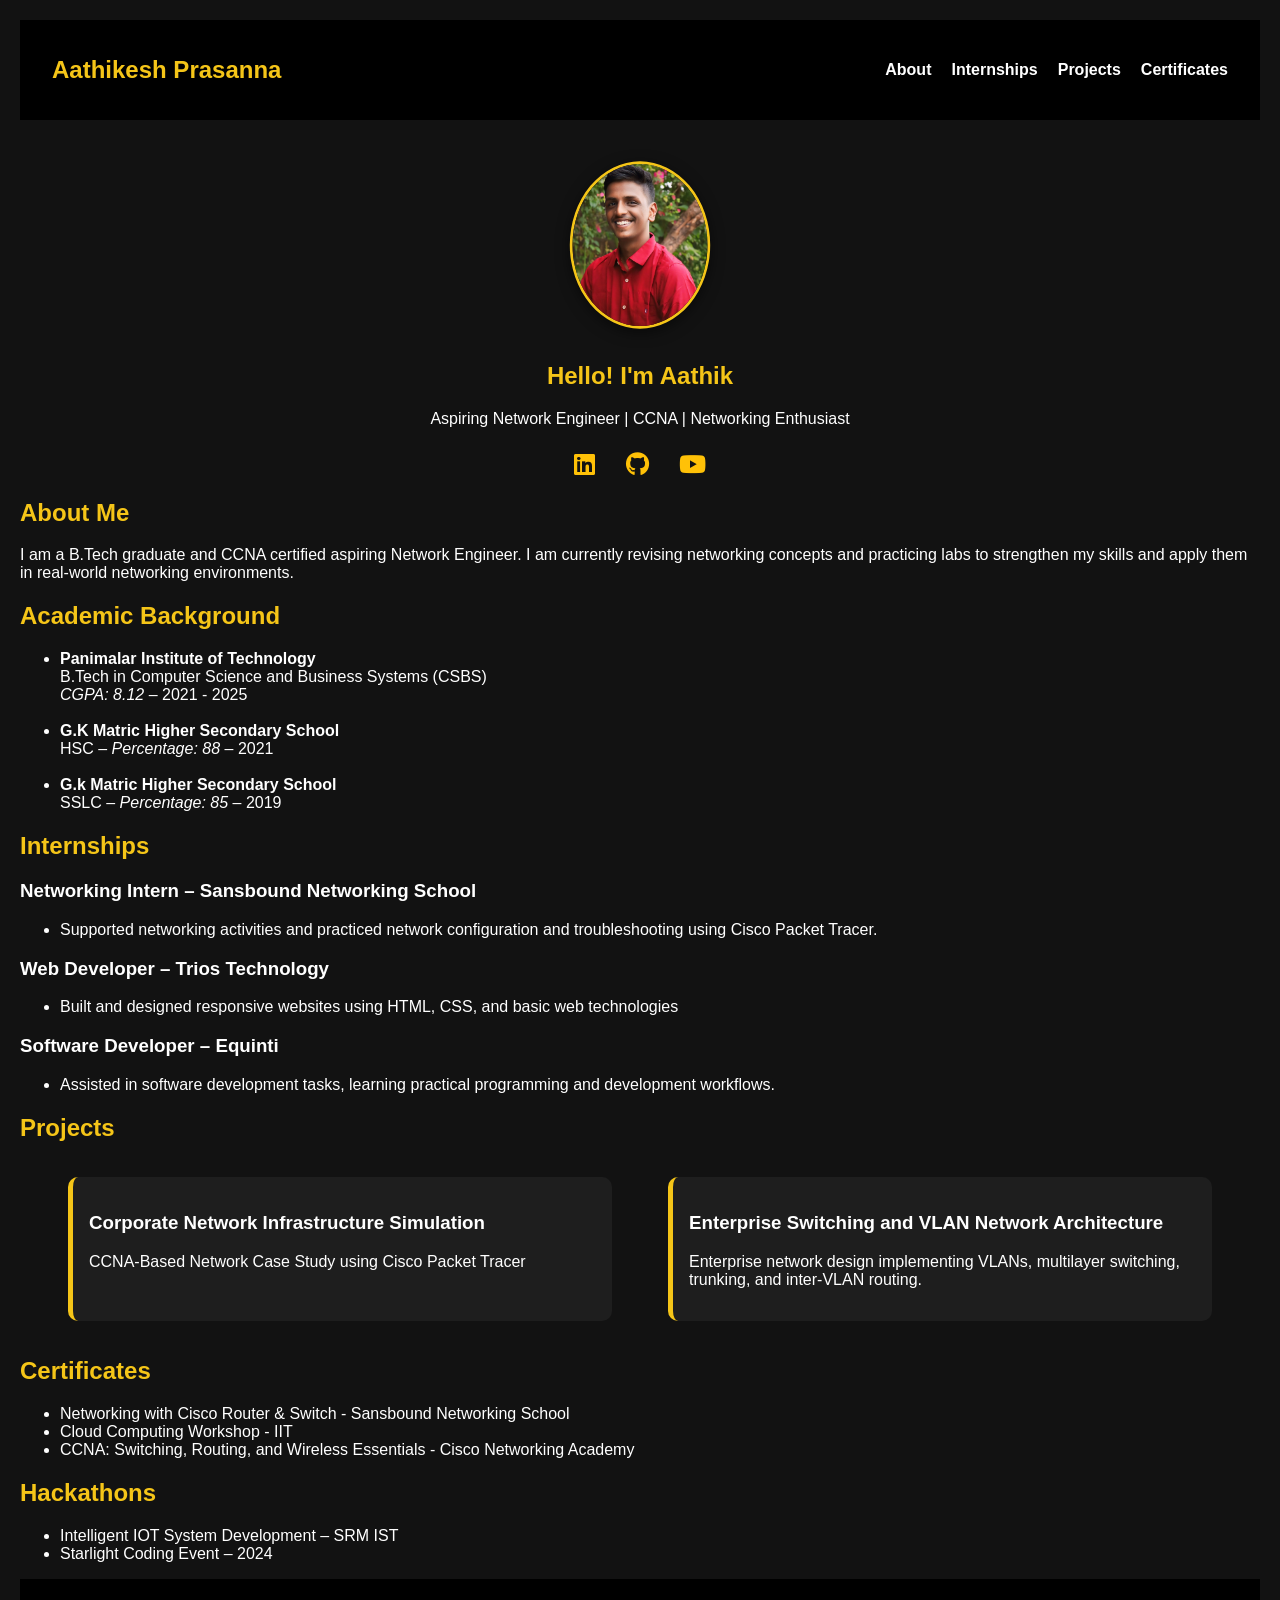
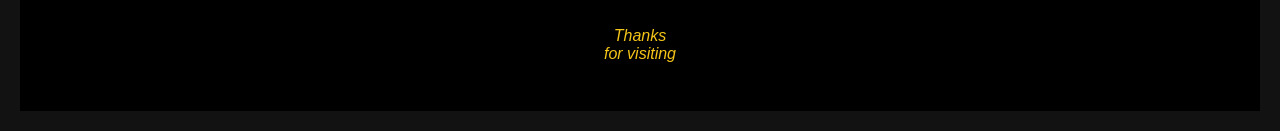
==== index.html @ cb46cd0d "Add files via upload" ====
<!DOCTYPE html>
<html lang="en">
<head>
  <meta charset="UTF-8" />
  <meta name="viewport" content="width=device-width, initial-scale=1.0"/>
  <title>Aathikesh Prasanna</title>
  <link rel="stylesheet" href="style.css" />
  <link rel="stylesheet" href="https://cdnjs.cloudflare.com/ajax/libs/font-awesome/6.5.1/css/all.min.css">
</head>
<body>

  <header id="header">
    <nav>
      <h1 class="logo">Aathikesh Prasanna</h1>
      <ul class="nav-links">
        <li><a href="#about">About</a></li>
        <li><a href="#internships">Internships</a></li>
        <li><a href="#projects">Projects</a></li>
        <li><a href="#certificates">Certificates</a></li>
       
      </ul>
    </nav>
  </header>

  <section class="intro">
    <img src="pic.jpeg" alt="Aathikesh Prasanna" class="profile-pic"/>
    <h2><span class="typewriter"></span></h2>
    <p> Aspiring Network Engineer | CCNA | Networking Enthusiast </p>
  </section>
<div style="text-align:center;margin-top:-40px;">
  <div class="social-links">
    <a href="https://www.linkedin.com/in/aathikesh17" target="_blank">
      <i class="fa-brands fa-linkedin"></i>
    </a>

    <a href="https://github.com/aathikesh17" target="_blank">
      <i class="fa-brands fa-github"></i>
    </a>

    <a href="https://youtube.com/@ccnaforyou?si=q2g8FolmNyhIBAqA" target="_blank">
      <i class="fa-brands fa-youtube"></i>
    </a>
  </div>
</div>
  <section class="about" id="about">
    <h2>About Me</h2>
    <p>I am a B.Tech graduate and CCNA certified aspiring Network Engineer. I am currently revising networking concepts and practicing labs to strengthen my skills and apply them in real-world networking environments. </p>
  </section>
  <section class="education">
  <h2> Academic Background</h2>
  <ul>
    <li>
      <strong>Panimalar Institute of Technology</strong> <br />
      B.Tech in Computer Science and Business Systems (CSBS) <br />
      <em>CGPA: 8.12</em> – <span class="year">2021 - 2025</span>
    </li><br>
    <li>
      <strong>G.K Matric Higher Secondary School</strong> <br />
      HSC – <em>Percentage: 88</em> – <span class="year">2021</span>
    </li><br>
    <li>
      <strong>G.k Matric Higher Secondary School</strong> <br />
      SSLC – <em>Percentage: 85</em> – <span class="year">2019</span>
    </li>
  </ul>
</section>


  

  <section class="internships fade-in" id="internships">
    <h2>Internships</h2>
    <h3>Networking Intern – Sansbound Networking School</h3>
    <ul>
      
      <li>Supported networking activities and practiced network configuration and troubleshooting using Cisco Packet Tracer.</li>
    
      
    </ul>
     
    <h3>Web Developer – Trios Technology</h3>
    <ul>
      
      <li>Built and designed responsive websites using HTML, CSS, and basic web technologies</li>
    
      
    </ul>
    <h3>Software Developer  – Equinti</h3>
    <ul>
      
      <li>Assisted in software development tasks, learning practical programming and development workflows.</li>
    
      
    </ul>
  </section>
  <!-- Only project section shown for brevity -->
<section class="projects" id="projects">
  <h2>Projects</h2>
  <div class="project-grid">
    <a href="Corporate Network Infrastructure Simulation.html" class="project-card">
      <h3>Corporate Network Infrastructure Simulation</h3>
      <p>CCNA-Based Network Case Study using Cisco Packet Tracer</p>
    </a>
    <a href="Enterprise Switching and VLAN Network Architecture.html" class="project-card">
      <h3>Enterprise Switching and VLAN Network Architecture</h3>
      <p>Enterprise network design implementing VLANs, multilayer switching, trunking, and inter-VLAN routing. </p>
    </a>
    
  </div>
</section>


  <section class="certificates fade-in" id="certificates">
    <h2>Certificates</h2>
    <ul>
      <li>Networking with Cisco Router & Switch - Sansbound Networking School </li>
      <li>Cloud Computing Workshop - IIT</li>
<li>CCNA: Switching, Routing, and Wireless Essentials - Cisco Networking Academy </li>
    </ul>
  </section>
    <section class="certificates fade-in" id="certificates">
    <h2>Hackathons</h2>
    <ul>
      <li>Intelligent IOT System Development – SRM IST </li>
      <li>Starlight Coding Event  – 2024</li>

    </ul>
  </section>
     <section class="certificates fade-in" id="certificates">
   
  </section>


  <footer>
    <p><em>Thanks</em> <br><em>for visiting</em></p>
  </footer>

  <script src="script.js"></script>
</body>
</html>
---- style.css ----
section {
  scroll-margin-top: 100px; /* adjust based on header height */
}

body {
  font-family: 'Segoe UI', sans-serif;
  margin: 10px;
  padding: 10px;
  scroll-behavior: smooth;
  background: #121212;
  color: white;
}

header {
  background-color: #000;
  padding: 1rem 2rem;
  position: sticky;
  top: 0;
  z-index: 1000;
}

.logo {
  color: #f5c518;
  font-size: 1.5rem;
}

nav {
  display: flex;
  justify-content: space-between;
  align-items: center;
}

.nav-links {
  list-style: none;
  display: flex;
  gap: 20px;
}

.nav-links li a {
  color: white;
  text-decoration: none;
  transition: color 0.3s ease;
}

.nav-links li a:hover {
  color: #f5c518;
}

.intro {
  text-align: center;
  padding: 2rem;
}

.profile-pic {
  width: 150px;
  height: 180px;
  border-radius: 70%;
  border: 3px solid #f5c518;
  object-fit: cover;            /* Crops the image neatly inside */
  object-position: center;      /* Keeps it centered */
  box-shadow: 0 4px 15px rgba(0, 0, 0, 0.5);
  transform: scale(0.9);  /* zoomed out to 80% size */
  transform-origin: center;

  transition: transform 0.3s ease, box-shadow 0.3s ease;
}



.profile-pic:hover {
  transform: scale(1.0);
  box-shadow: 0 0 20px #f5c51888;
}


h2 {
  color: #f5c518;
}

.project-card {
  background: #1e1e1e;
  margin: 1rem;
  padding: 1rem;
  border-left: 4px solid #f5c518;
  transition: transform 0.3s ease;
  border-radius: 8px;
}

.project-card:hover {
  transform: scale(1.02);
}

footer {
  text-align: center;
  background: #000;
  padding: 2rem;
  color: #f5c518;
}

.fade-in {
  opacity: 0;
  transform: translateY(20px);
  transition: opacity 0.8s ease, transform 0.8s ease;
}
.fade-in.appear {
  opacity: 1;
  transform: translateY(0);
}
.project-grid {
  display: grid;
  grid-template-columns: repeat(auto-fit, minmax(280px, 1fr));
  gap: 1.5rem;
  padding: 0 2rem;
}

.project-card {
  background: #1e1e1e;
  border-left: 5px solid #f5c518;
  padding: 1rem;
  border-radius: 10px;
  text-decoration: none;
  color: white;
  transition: transform 0.3s, box-shadow 0.3s;
}

.project-card:hover {
  transform: scale(1.03);
  box-shadow: 0 0 10px #f5c51866;
}
.project-details {
  padding: 2rem;
  max-width: 800px;
  margin: auto;
  background: #181818;
  border-radius: 10px;
}

.project-details h1 {
  color: #f5c518;
  margin-bottom: 1rem;
}

.project-details ul {
  list-style-type: square;
  padding-left: 1.5rem;
}
/* Project Details Page Styles */
.project-details {
  max-width: 900px;
  margin: 2rem auto;
  background: #1e1e1e;
  padding: 2rem;
  border-radius: 12px;
  box-shadow: 0 0 10px rgba(245, 197, 24, 0.2);
  color: #f0f0f0;
  line-height: 1.6;
}

.project-details h1 {
  color: #f5c518;
  font-size: 2rem;
  margin-bottom: 0.5rem;
}

.project-details h2 {
  color: #fff;
  font-size: 1.2rem;
  font-weight: normal;
  margin-bottom: 1.5rem;
}

.project-details p {
  margin-bottom: 1rem;
  font-size: 1rem;
}

.project-details strong {
  color: #f5c518;
}

.project-details ul {
  padding-left: 1.5rem;
  list-style-type: square;
  margin-bottom: 1.5rem;
}

.project-details a {
  color: #cfc090;
  text-decoration: underline;
  transition: color 0.3s;
}

.project-details a:hover {
  color: #ffdd57;
}

/* Header back link styling */
header {
  padding: 1rem 2rem;
  background-color: #000;
}

header a {
  color: #f5c518;
  text-decoration: none;
  font-weight: bold;
}

header a:hover {
  color: #fff;
}
.social-links {
  margin-top: 15px;
}

.social-links a {
  color: #ffc107;
  font-size: 24px;
  margin: 0 12px;
  text-decoration: none;
  transition: 0.3s;
}

.social-links a:hover {
  color: white;
  transform: scale(1.2);
}
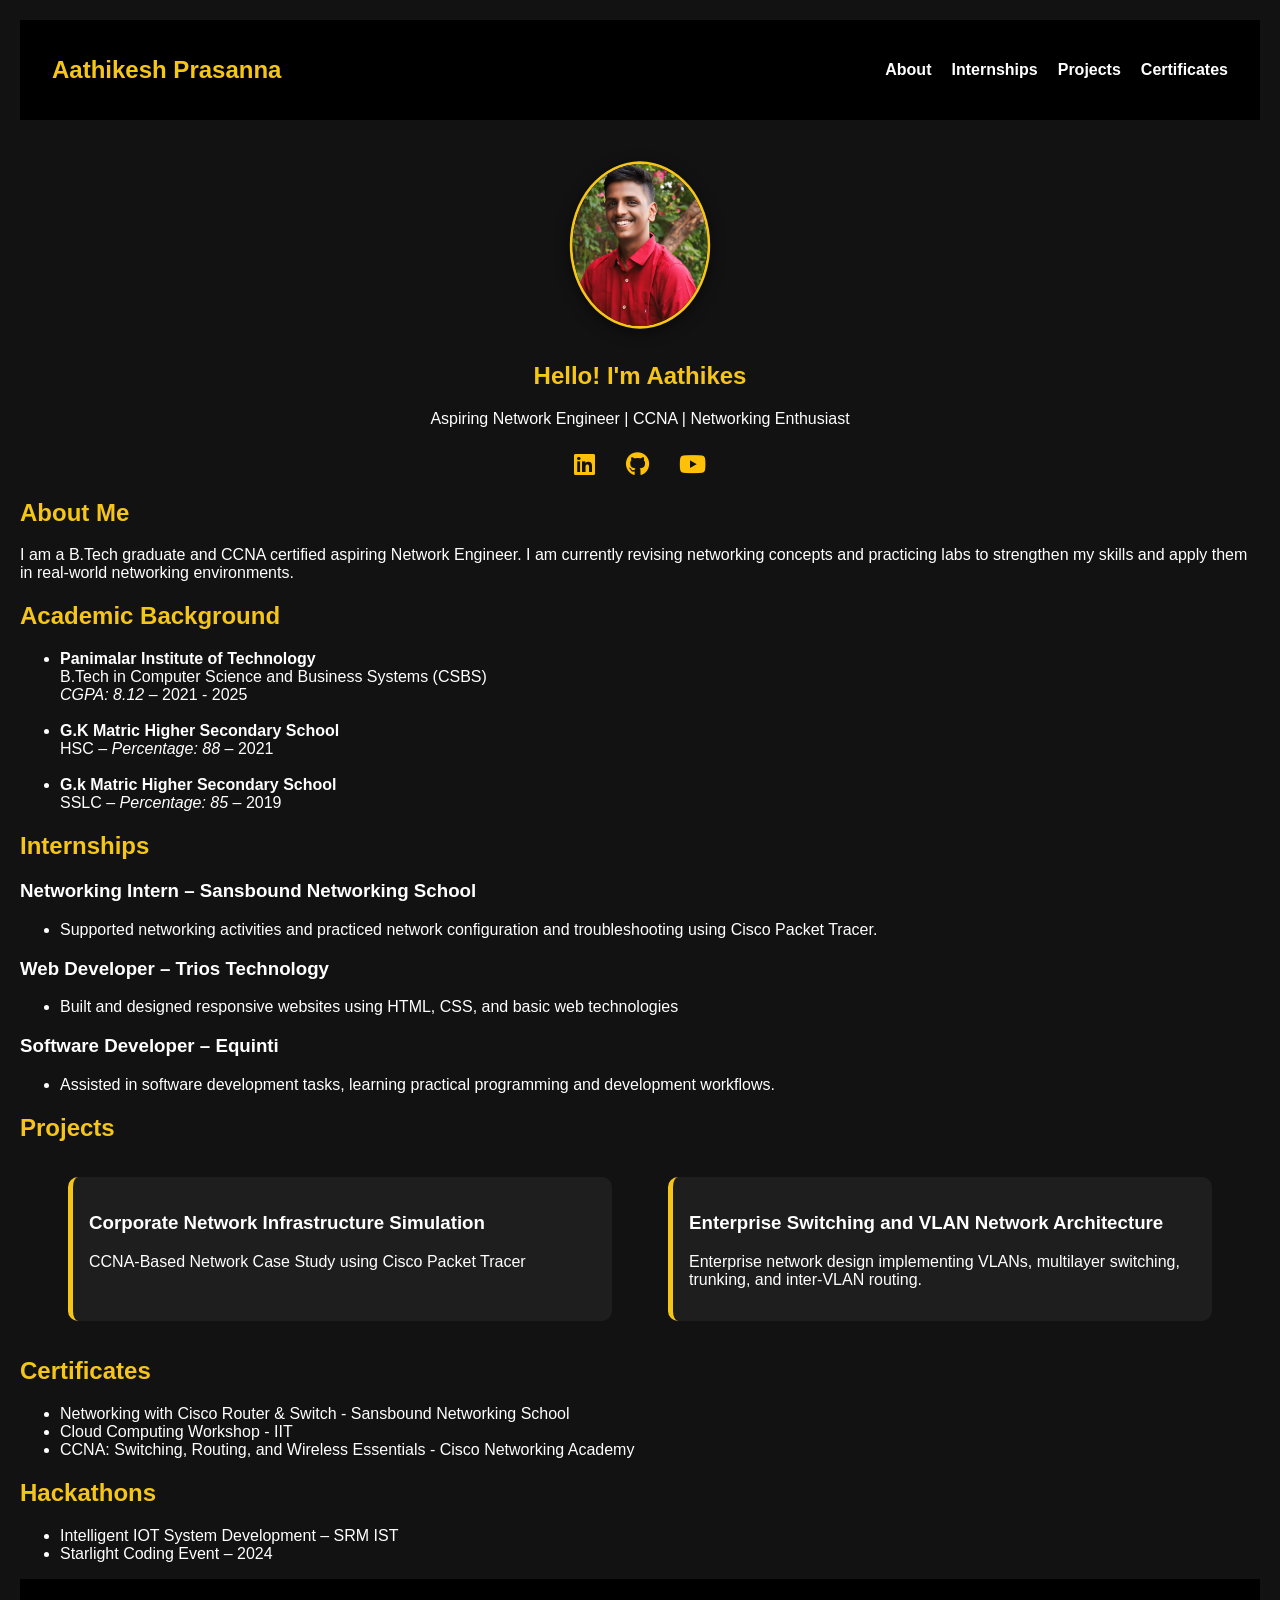
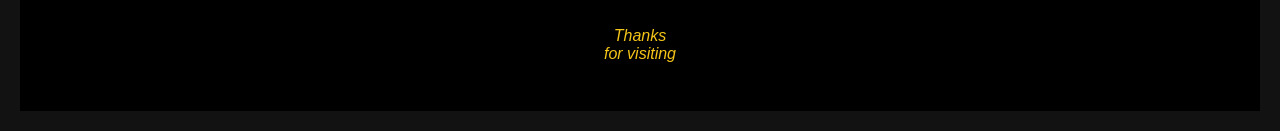
==== commit be34fb0a: "Update index.html" ====
--- a/index.html
+++ b/index.html
@@ -37,7 +37,7 @@
       <i class="fa-brands fa-github"></i>
     </a>
 
-    <a href="https://youtube.com/@ccnaforyou?si=q2g8FolmNyhIBAqA" target="_blank">
+    <a href="https://youtube.com/@networkingwithaathi?si=AWs3e5zeKzzaigZd" target="_blank">
       <i class="fa-brands fa-youtube"></i>
     </a>
   </div>
@@ -137,4 +137,4 @@
 
   <script src="script.js"></script>
 </body>
-</html>+</html>
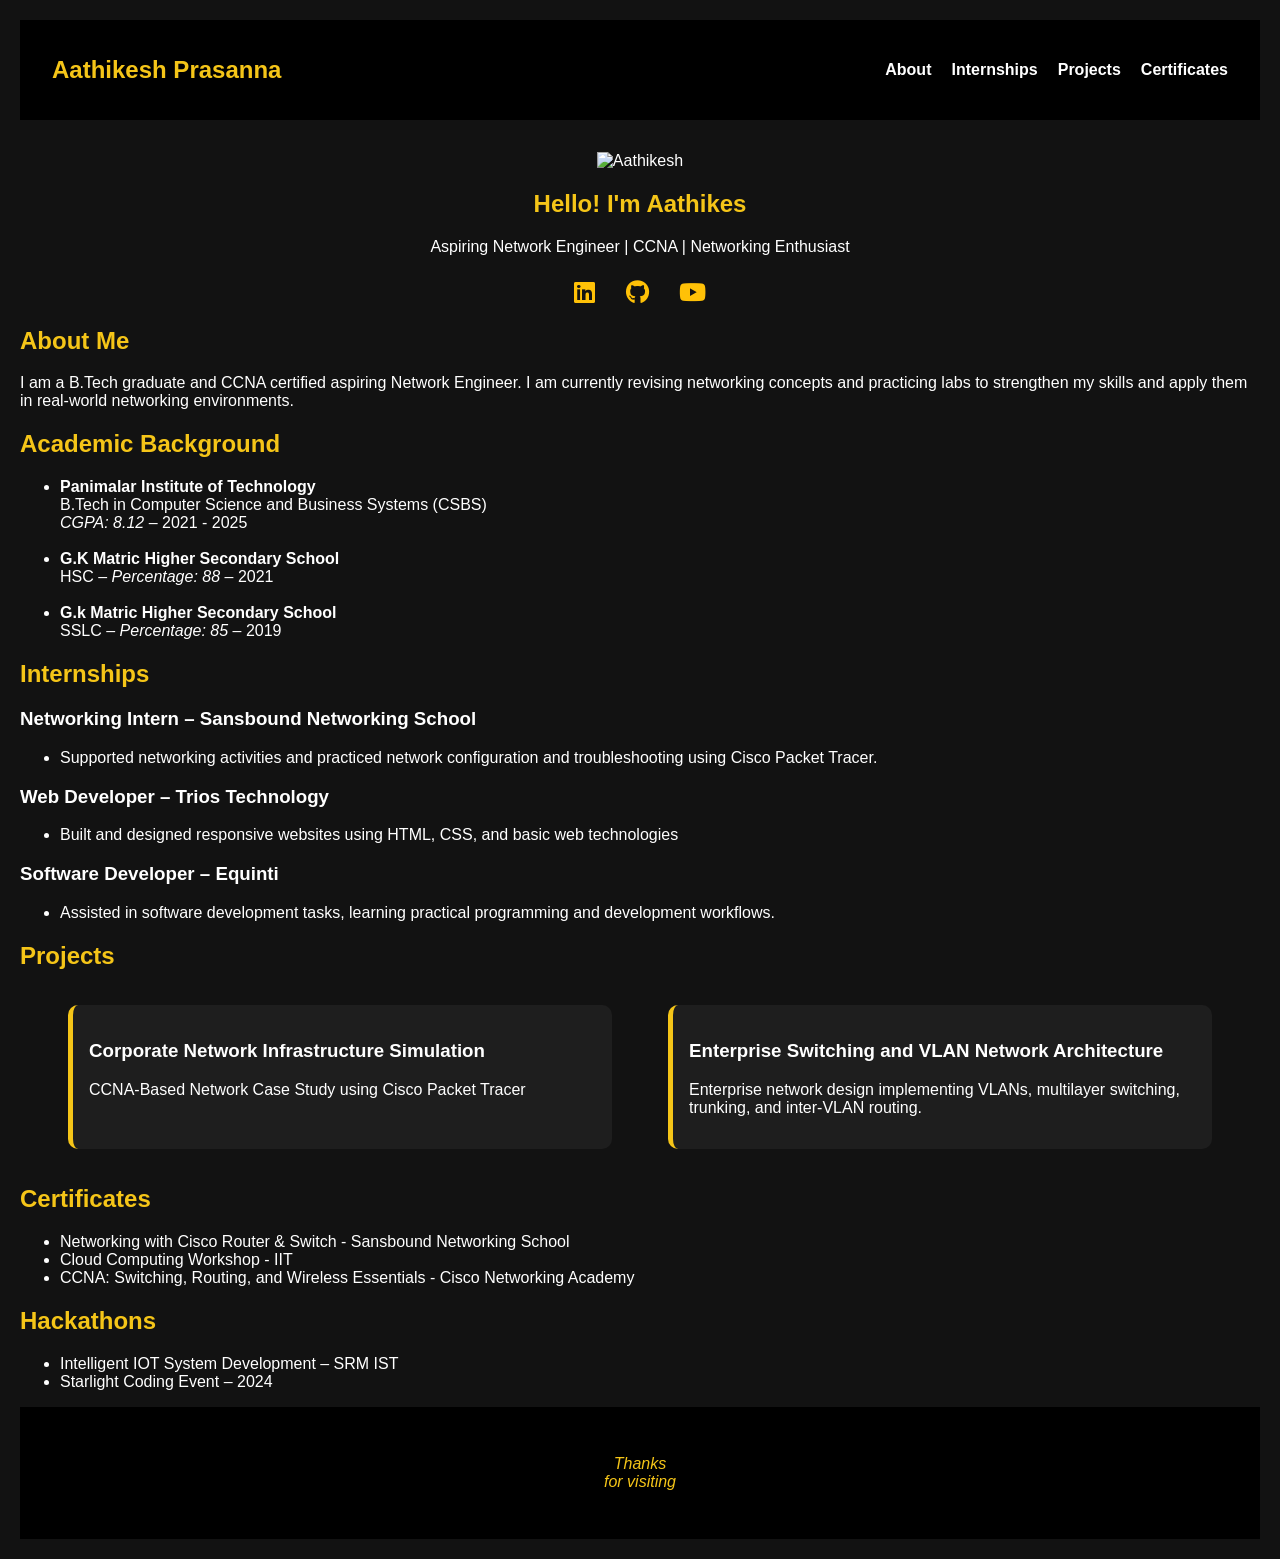
==== commit 3fd2eb2b: "Update index.html" ====
--- a/index.html
+++ b/index.html
@@ -23,7 +23,7 @@
   </header>
 
   <section class="intro">
-    <img src="pic.jpeg" alt="Aathikesh Prasanna" class="profile-pic"/>
+       <img src="logo.png" alt="Aathikesh"> 
     <h2><span class="typewriter"></span></h2>
     <p> Aspiring Network Engineer | CCNA | Networking Enthusiast </p>
   </section>
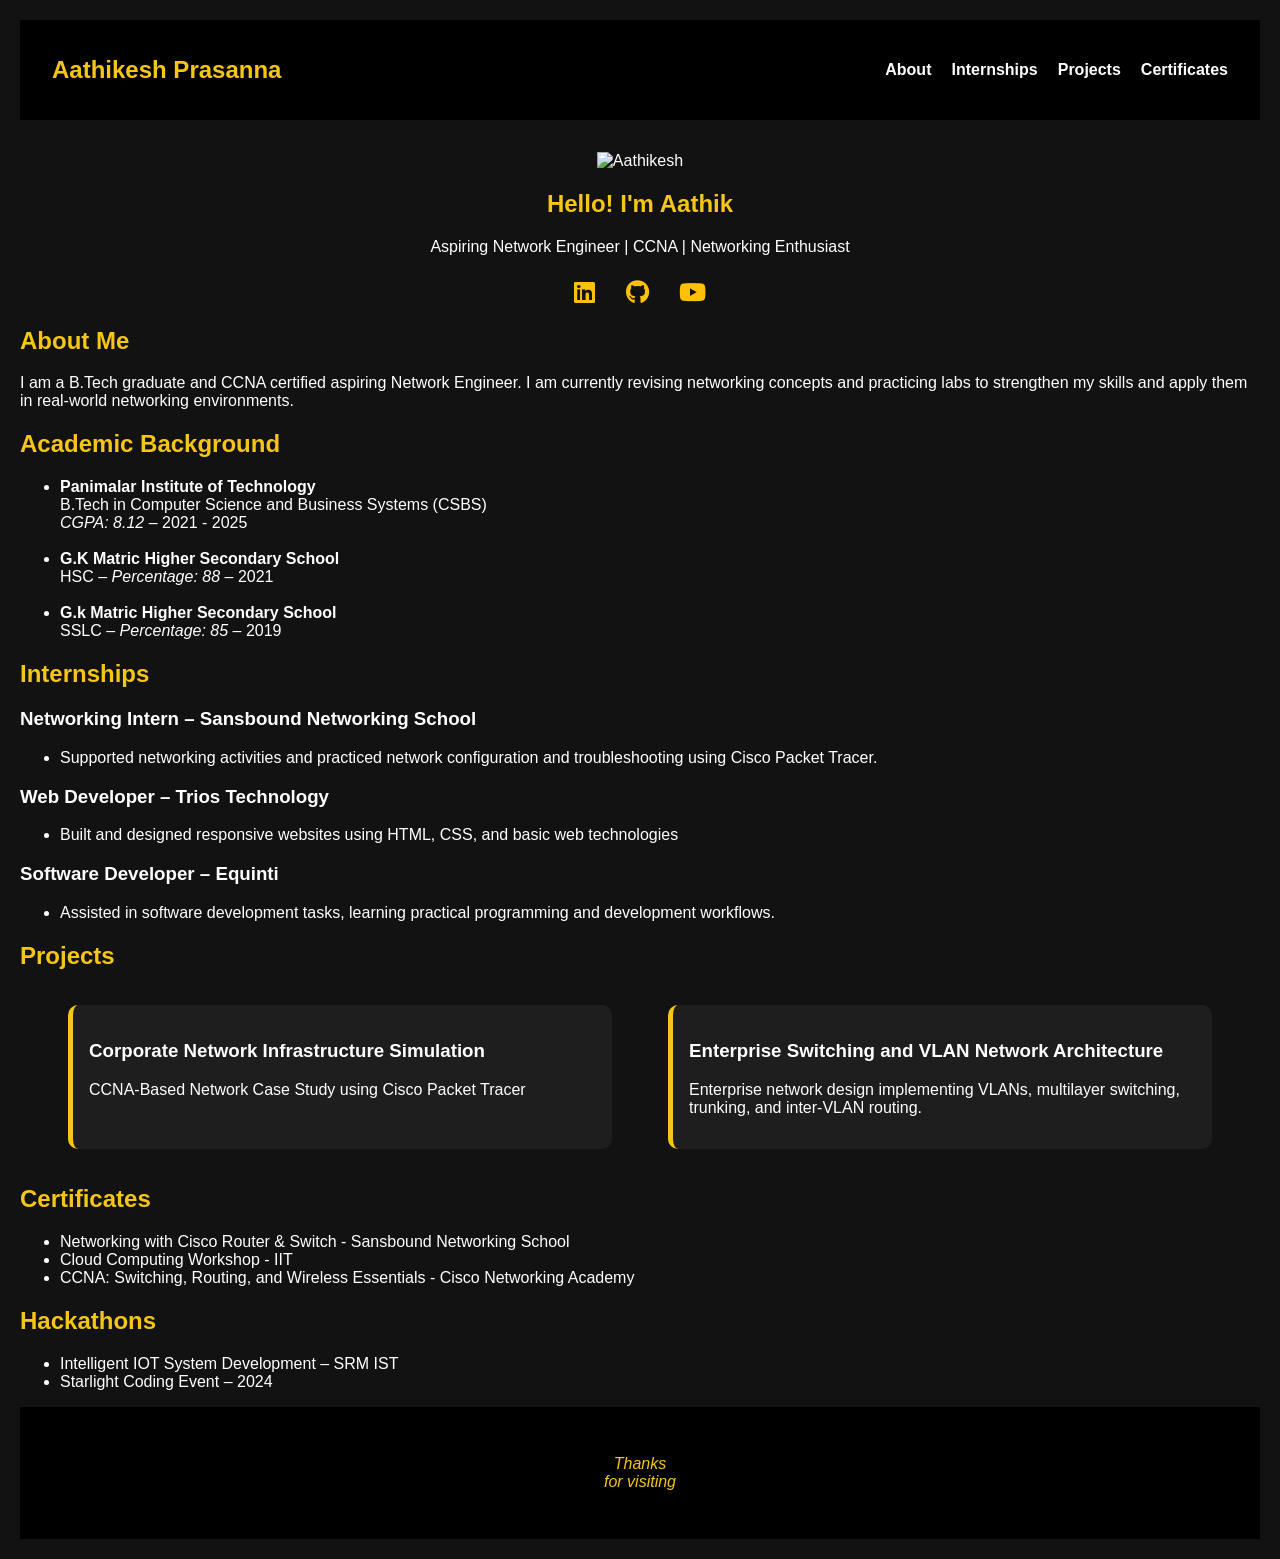
==== commit 79db09fc: "Update index.html" ====
--- a/index.html
+++ b/index.html
@@ -23,7 +23,7 @@
   </header>
 
   <section class="intro">
-       <img src="logo.png" alt="Aathikesh"> 
+         <img src="logo.png" alt="Aathikesh"> 
     <h2><span class="typewriter"></span></h2>
     <p> Aspiring Network Engineer | CCNA | Networking Enthusiast </p>
   </section>
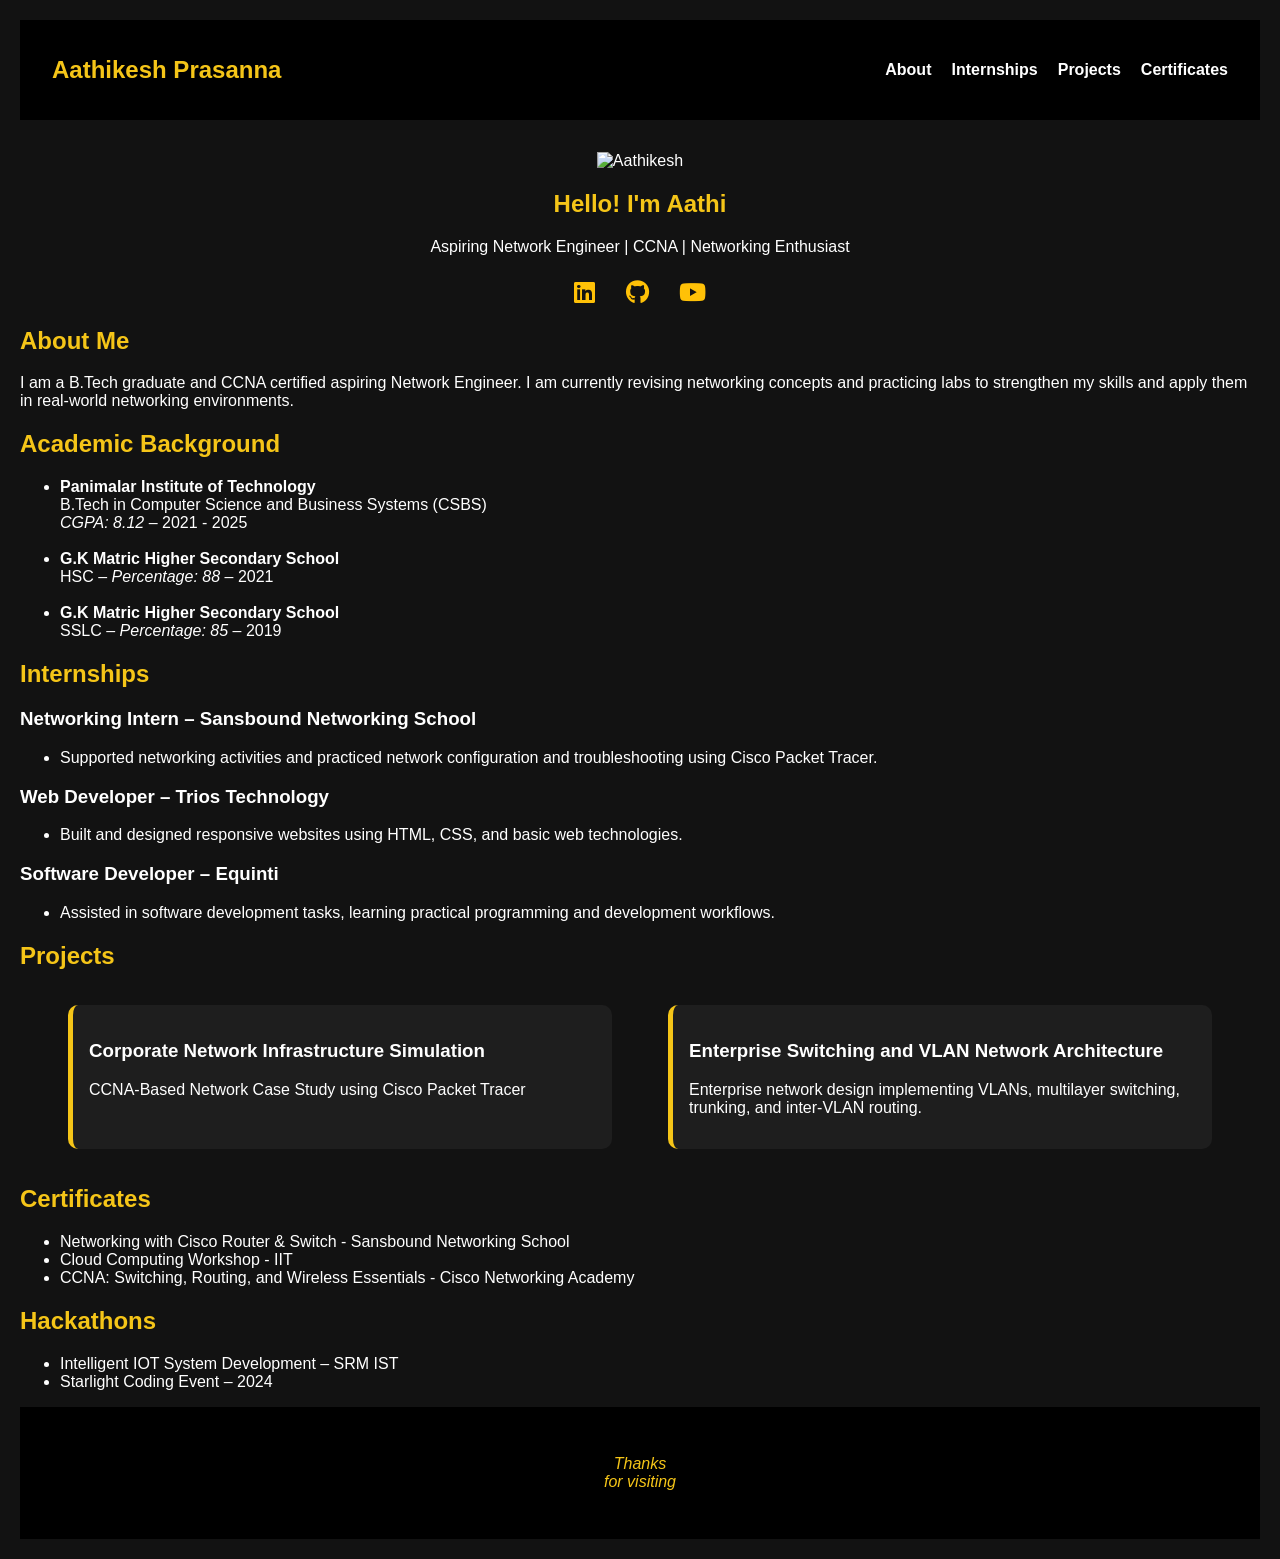
==== commit 46cfae84: "Update index.html" ====
--- a/index.html
+++ b/index.html
@@ -4,137 +4,243 @@
   <meta charset="UTF-8" />
   <meta name="viewport" content="width=device-width, initial-scale=1.0"/>
   <title>Aathikesh Prasanna</title>
+
   <link rel="stylesheet" href="style.css" />
   <link rel="stylesheet" href="https://cdnjs.cloudflare.com/ajax/libs/font-awesome/6.5.1/css/all.min.css">
 </head>
+
 <body>
 
   <header id="header">
     <nav>
       <h1 class="logo">Aathikesh Prasanna</h1>
+
       <ul class="nav-links">
         <li><a href="#about">About</a></li>
         <li><a href="#internships">Internships</a></li>
         <li><a href="#projects">Projects</a></li>
         <li><a href="#certificates">Certificates</a></li>
-       
       </ul>
     </nav>
   </header>
 
+
   <section class="intro">
-         <img src="logo.png" alt="Aathikesh"> 
-    <h2><span class="typewriter"></span></h2>
-    <p> Aspiring Network Engineer | CCNA | Networking Enthusiast </p>
-  </section>
-<div style="text-align:center;margin-top:-40px;">
-  <div class="social-links">
-    <a href="https://www.linkedin.com/in/aathikesh17" target="_blank">
-      <i class="fa-brands fa-linkedin"></i>
-    </a>
-
-    <a href="https://github.com/aathikesh17" target="_blank">
-      <i class="fa-brands fa-github"></i>
-    </a>
-
-    <a href="https://youtube.com/@networkingwithaathi?si=AWs3e5zeKzzaigZd" target="_blank">
-      <i class="fa-brands fa-youtube"></i>
-    </a>
+
+    <!-- Profile Image -->
+    <img src="./logo.png" alt="Aathikesh">
+
+    <h2>
+      <span class="typewriter"></span>
+    </h2>
+
+    <p>
+      Aspiring Network Engineer | CCNA | Networking Enthusiast
+    </p>
+
+  </section>
+
+
+  <div style="text-align:center;margin-top:-40px;">
+
+    <div class="social-links">
+
+      <a href="https://www.linkedin.com/in/aathikesh17" target="_blank">
+        <i class="fa-brands fa-linkedin"></i>
+      </a>
+
+      <a href="https://github.com/aathikesh17" target="_blank">
+        <i class="fa-brands fa-github"></i>
+      </a>
+
+      <a href="https://youtube.com/@networkingwithaathi?si=AWs3e5zeKzzaigZd" target="_blank">
+        <i class="fa-brands fa-youtube"></i>
+      </a>
+
+    </div>
+
   </div>
-</div>
+
+
   <section class="about" id="about">
+
     <h2>About Me</h2>
-    <p>I am a B.Tech graduate and CCNA certified aspiring Network Engineer. I am currently revising networking concepts and practicing labs to strengthen my skills and apply them in real-world networking environments. </p>
-  </section>
+
+    <p>
+      I am a B.Tech graduate and CCNA certified aspiring Network Engineer.
+      I am currently revising networking concepts and practicing labs to
+      strengthen my skills and apply them in real-world networking environments.
+    </p>
+
+  </section>
+
+
   <section class="education">
-  <h2> Academic Background</h2>
-  <ul>
-    <li>
-      <strong>Panimalar Institute of Technology</strong> <br />
-      B.Tech in Computer Science and Business Systems (CSBS) <br />
-      <em>CGPA: 8.12</em> – <span class="year">2021 - 2025</span>
-    </li><br>
-    <li>
-      <strong>G.K Matric Higher Secondary School</strong> <br />
-      HSC – <em>Percentage: 88</em> – <span class="year">2021</span>
-    </li><br>
-    <li>
-      <strong>G.k Matric Higher Secondary School</strong> <br />
-      SSLC – <em>Percentage: 85</em> – <span class="year">2019</span>
-    </li>
-  </ul>
-</section>
-
-
-  
+
+    <h2>Academic Background</h2>
+
+    <ul>
+
+      <li>
+        <strong>Panimalar Institute of Technology</strong>
+        <br />
+        B.Tech in Computer Science and Business Systems (CSBS)
+        <br />
+        <em>CGPA: 8.12</em> – <span class="year">2021 - 2025</span>
+      </li>
+
+      <br>
+
+      <li>
+        <strong>G.K Matric Higher Secondary School</strong>
+        <br />
+        HSC – <em>Percentage: 88</em> –
+        <span class="year">2021</span>
+      </li>
+
+      <br>
+
+      <li>
+        <strong>G.K Matric Higher Secondary School</strong>
+        <br />
+        SSLC – <em>Percentage: 85</em> –
+        <span class="year">2019</span>
+      </li>
+
+    </ul>
+
+  </section>
+
 
   <section class="internships fade-in" id="internships">
+
     <h2>Internships</h2>
+
     <h3>Networking Intern – Sansbound Networking School</h3>
-    <ul>
-      
-      <li>Supported networking activities and practiced network configuration and troubleshooting using Cisco Packet Tracer.</li>
-    
-      
-    </ul>
-     
+
+    <ul>
+      <li>
+        Supported networking activities and practiced network configuration
+        and troubleshooting using Cisco Packet Tracer.
+      </li>
+    </ul>
+
+
     <h3>Web Developer – Trios Technology</h3>
-    <ul>
-      
-      <li>Built and designed responsive websites using HTML, CSS, and basic web technologies</li>
-    
-      
-    </ul>
-    <h3>Software Developer  – Equinti</h3>
-    <ul>
-      
-      <li>Assisted in software development tasks, learning practical programming and development workflows.</li>
-    
-      
-    </ul>
-  </section>
-  <!-- Only project section shown for brevity -->
-<section class="projects" id="projects">
-  <h2>Projects</h2>
-  <div class="project-grid">
-    <a href="Corporate Network Infrastructure Simulation.html" class="project-card">
-      <h3>Corporate Network Infrastructure Simulation</h3>
-      <p>CCNA-Based Network Case Study using Cisco Packet Tracer</p>
-    </a>
-    <a href="Enterprise Switching and VLAN Network Architecture.html" class="project-card">
-      <h3>Enterprise Switching and VLAN Network Architecture</h3>
-      <p>Enterprise network design implementing VLANs, multilayer switching, trunking, and inter-VLAN routing. </p>
-    </a>
-    
-  </div>
-</section>
+
+    <ul>
+      <li>
+        Built and designed responsive websites using HTML, CSS,
+        and basic web technologies.
+      </li>
+    </ul>
+
+
+    <h3>Software Developer – Equinti</h3>
+
+    <ul>
+      <li>
+        Assisted in software development tasks, learning practical
+        programming and development workflows.
+      </li>
+    </ul>
+
+  </section>
+
+
+  <section class="projects" id="projects">
+
+    <h2>Projects</h2>
+
+    <div class="project-grid">
+
+      <a href="Corporate Network Infrastructure Simulation.html" class="project-card">
+
+        <h3>
+          Corporate Network Infrastructure Simulation
+        </h3>
+
+        <p>
+          CCNA-Based Network Case Study using Cisco Packet Tracer
+        </p>
+
+      </a>
+
+
+      <a href="Enterprise Switching and VLAN Network Architecture.html" class="project-card">
+
+        <h3>
+          Enterprise Switching and VLAN Network Architecture
+        </h3>
+
+        <p>
+          Enterprise network design implementing VLANs,
+          multilayer switching, trunking, and inter-VLAN routing.
+        </p>
+
+      </a>
+
+    </div>
+
+  </section>
 
 
   <section class="certificates fade-in" id="certificates">
+
     <h2>Certificates</h2>
-    <ul>
-      <li>Networking with Cisco Router & Switch - Sansbound Networking School </li>
-      <li>Cloud Computing Workshop - IIT</li>
-<li>CCNA: Switching, Routing, and Wireless Essentials - Cisco Networking Academy </li>
-    </ul>
-  </section>
-    <section class="certificates fade-in" id="certificates">
+
+    <ul>
+
+      <li>
+        Networking with Cisco Router & Switch -
+        Sansbound Networking School
+      </li>
+
+      <li>
+        Cloud Computing Workshop - IIT
+      </li>
+
+      <li>
+        CCNA: Switching, Routing, and Wireless Essentials -
+        Cisco Networking Academy
+      </li>
+
+    </ul>
+
+  </section>
+
+
+  <section class="certificates fade-in">
+
     <h2>Hackathons</h2>
-    <ul>
-      <li>Intelligent IOT System Development – SRM IST </li>
-      <li>Starlight Coding Event  – 2024</li>
-
-    </ul>
-  </section>
-     <section class="certificates fade-in" id="certificates">
-   
+
+    <ul>
+
+      <li>
+        Intelligent IOT System Development – SRM IST
+      </li>
+
+      <li>
+        Starlight Coding Event – 2024
+      </li>
+
+    </ul>
+
   </section>
 
 
   <footer>
-    <p><em>Thanks</em> <br><em>for visiting</em></p>
+
+    <p>
+      <em>Thanks</em>
+      <br>
+      <em>for visiting</em>
+    </p>
+
   </footer>
 
+
   <script src="script.js"></script>
+
 </body>
 </html>
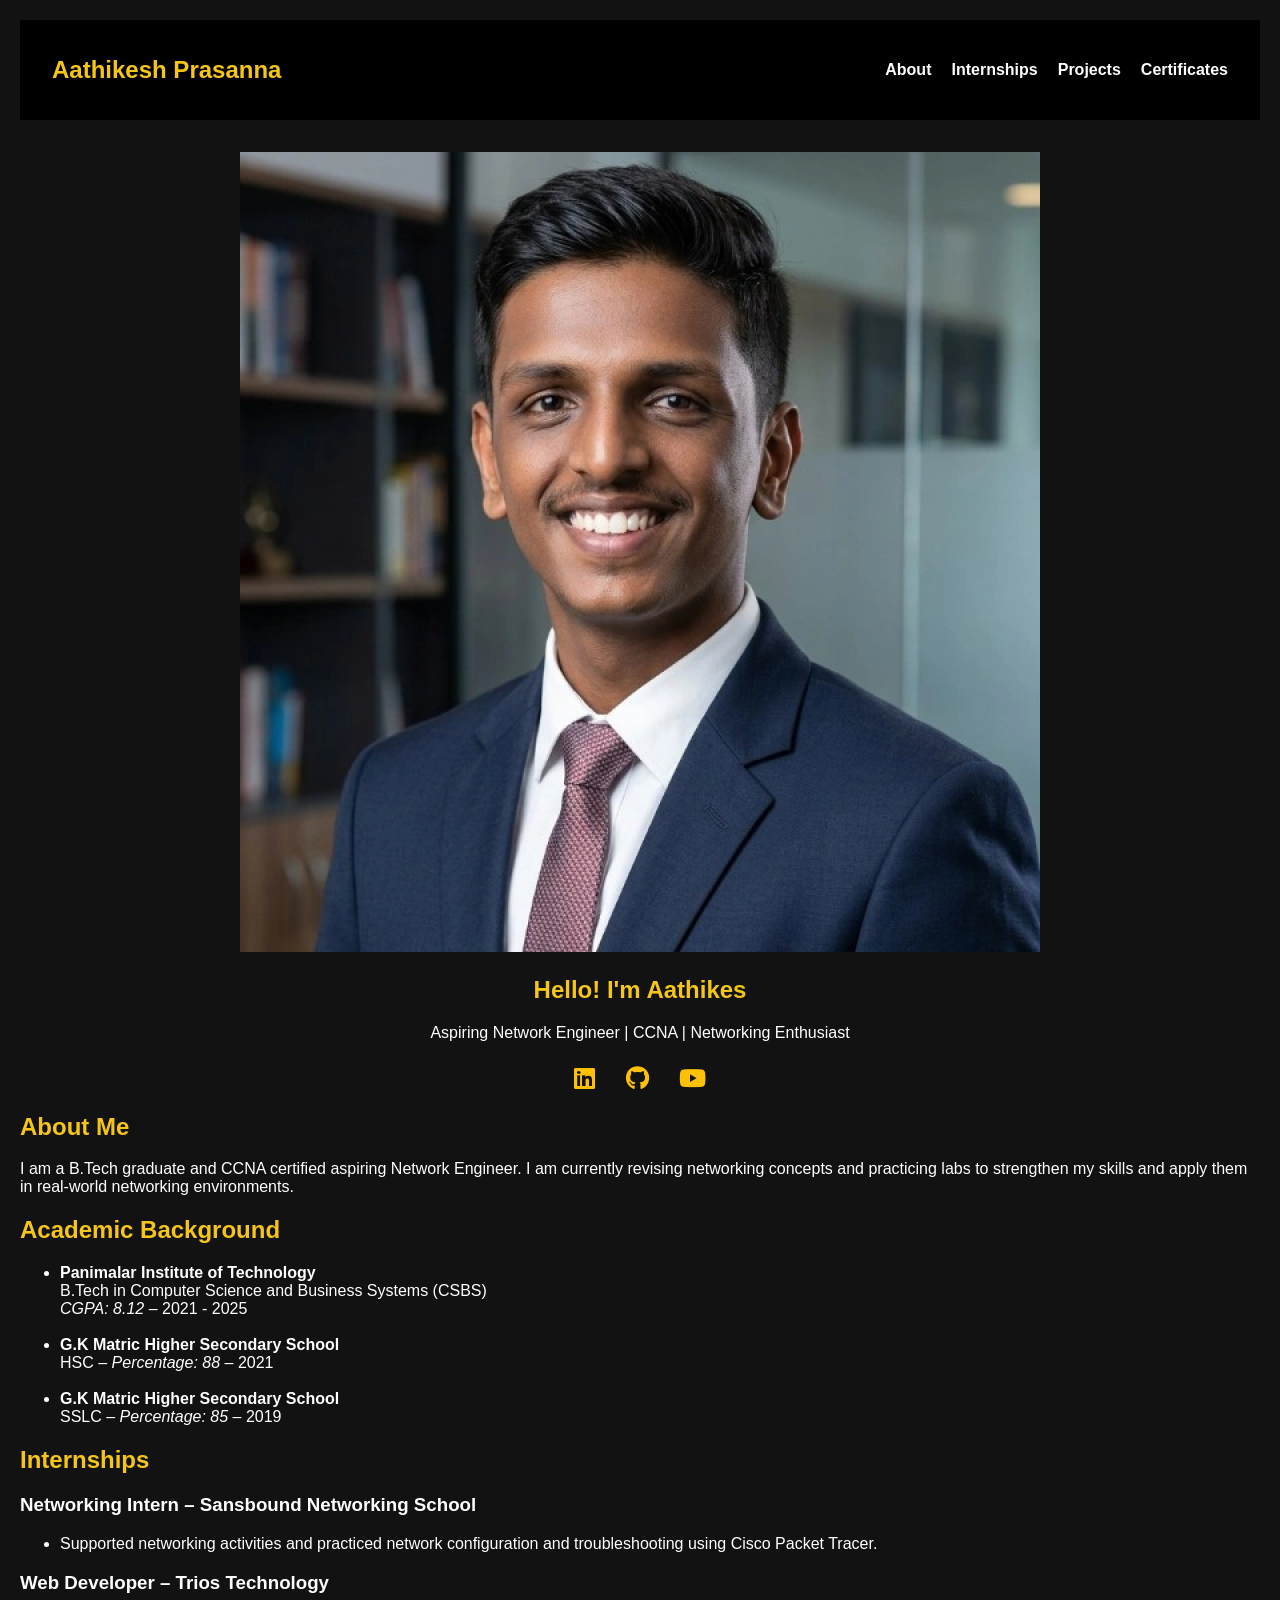
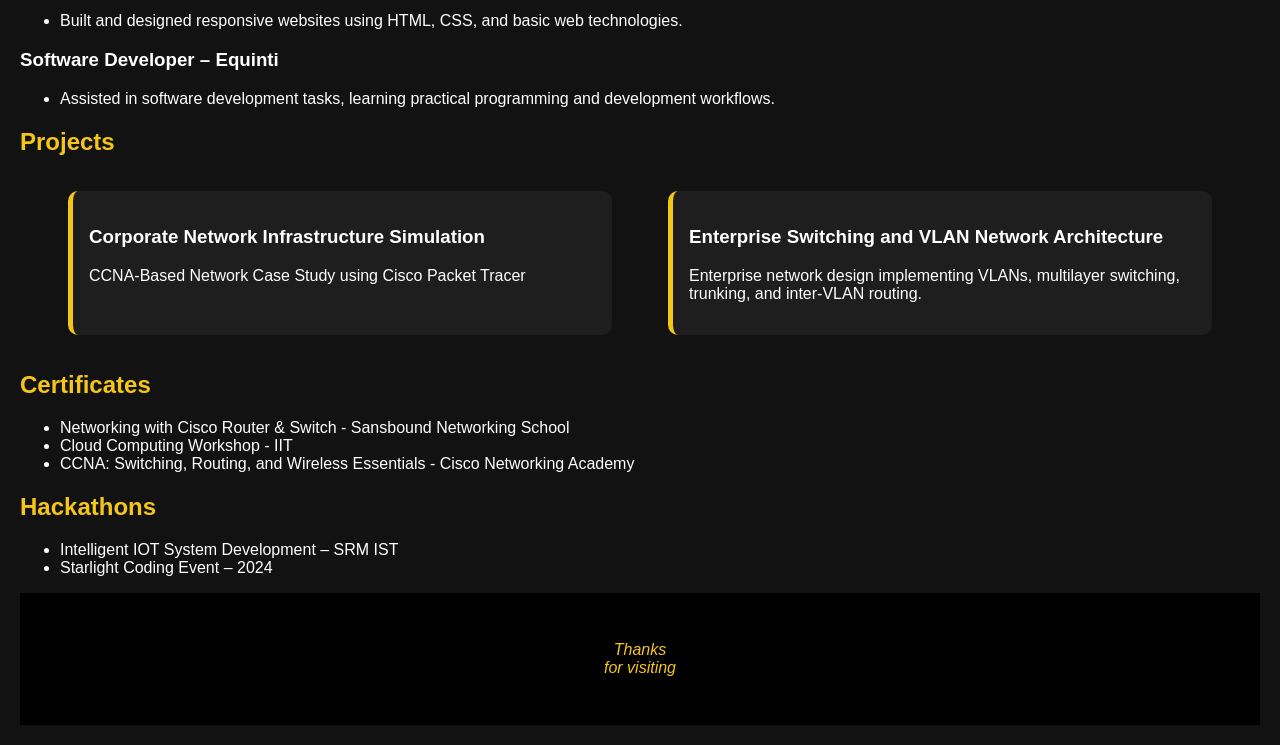
==== commit cbc9a658: "Update index.html" ====
--- a/index.html
+++ b/index.html
@@ -24,10 +24,9 @@
     </nav>
   </header>
 
-
   <section class="intro">
 
-    <!-- Profile Image -->
+    <!-- New Profile Photo -->
     <img src="./logo.png" alt="Aathikesh">
 
     <h2>
@@ -40,7 +39,6 @@
 
   </section>
 
-
   <div style="text-align:center;margin-top:-40px;">
 
     <div class="social-links">
@@ -60,7 +58,6 @@
     </div>
 
   </div>
-
 
   <section class="about" id="about">
 
@@ -74,7 +71,6 @@
 
   </section>
 
-
   <section class="education">
 
     <h2>Academic Background</h2>
@@ -111,7 +107,6 @@
 
   </section>
 
-
   <section class="internships fade-in" id="internships">
 
     <h2>Internships</h2>
@@ -125,7 +120,6 @@
       </li>
     </ul>
 
-
     <h3>Web Developer – Trios Technology</h3>
 
     <ul>
@@ -135,7 +129,6 @@
       </li>
     </ul>
 
-
     <h3>Software Developer – Equinti</h3>
 
     <ul>
@@ -146,7 +139,6 @@
     </ul>
 
   </section>
-
 
   <section class="projects" id="projects">
 
@@ -165,7 +157,6 @@
         </p>
 
       </a>
-
 
       <a href="Enterprise Switching and VLAN Network Architecture.html" class="project-card">
 
@@ -184,7 +175,6 @@
 
   </section>
 
-
   <section class="certificates fade-in" id="certificates">
 
     <h2>Certificates</h2>
@@ -209,7 +199,6 @@
 
   </section>
 
-
   <section class="certificates fade-in">
 
     <h2>Hackathons</h2>
@@ -227,7 +216,6 @@
     </ul>
 
   </section>
-
 
   <footer>
 
@@ -239,7 +227,6 @@
 
   </footer>
 
-
   <script src="script.js"></script>
 
 </body>
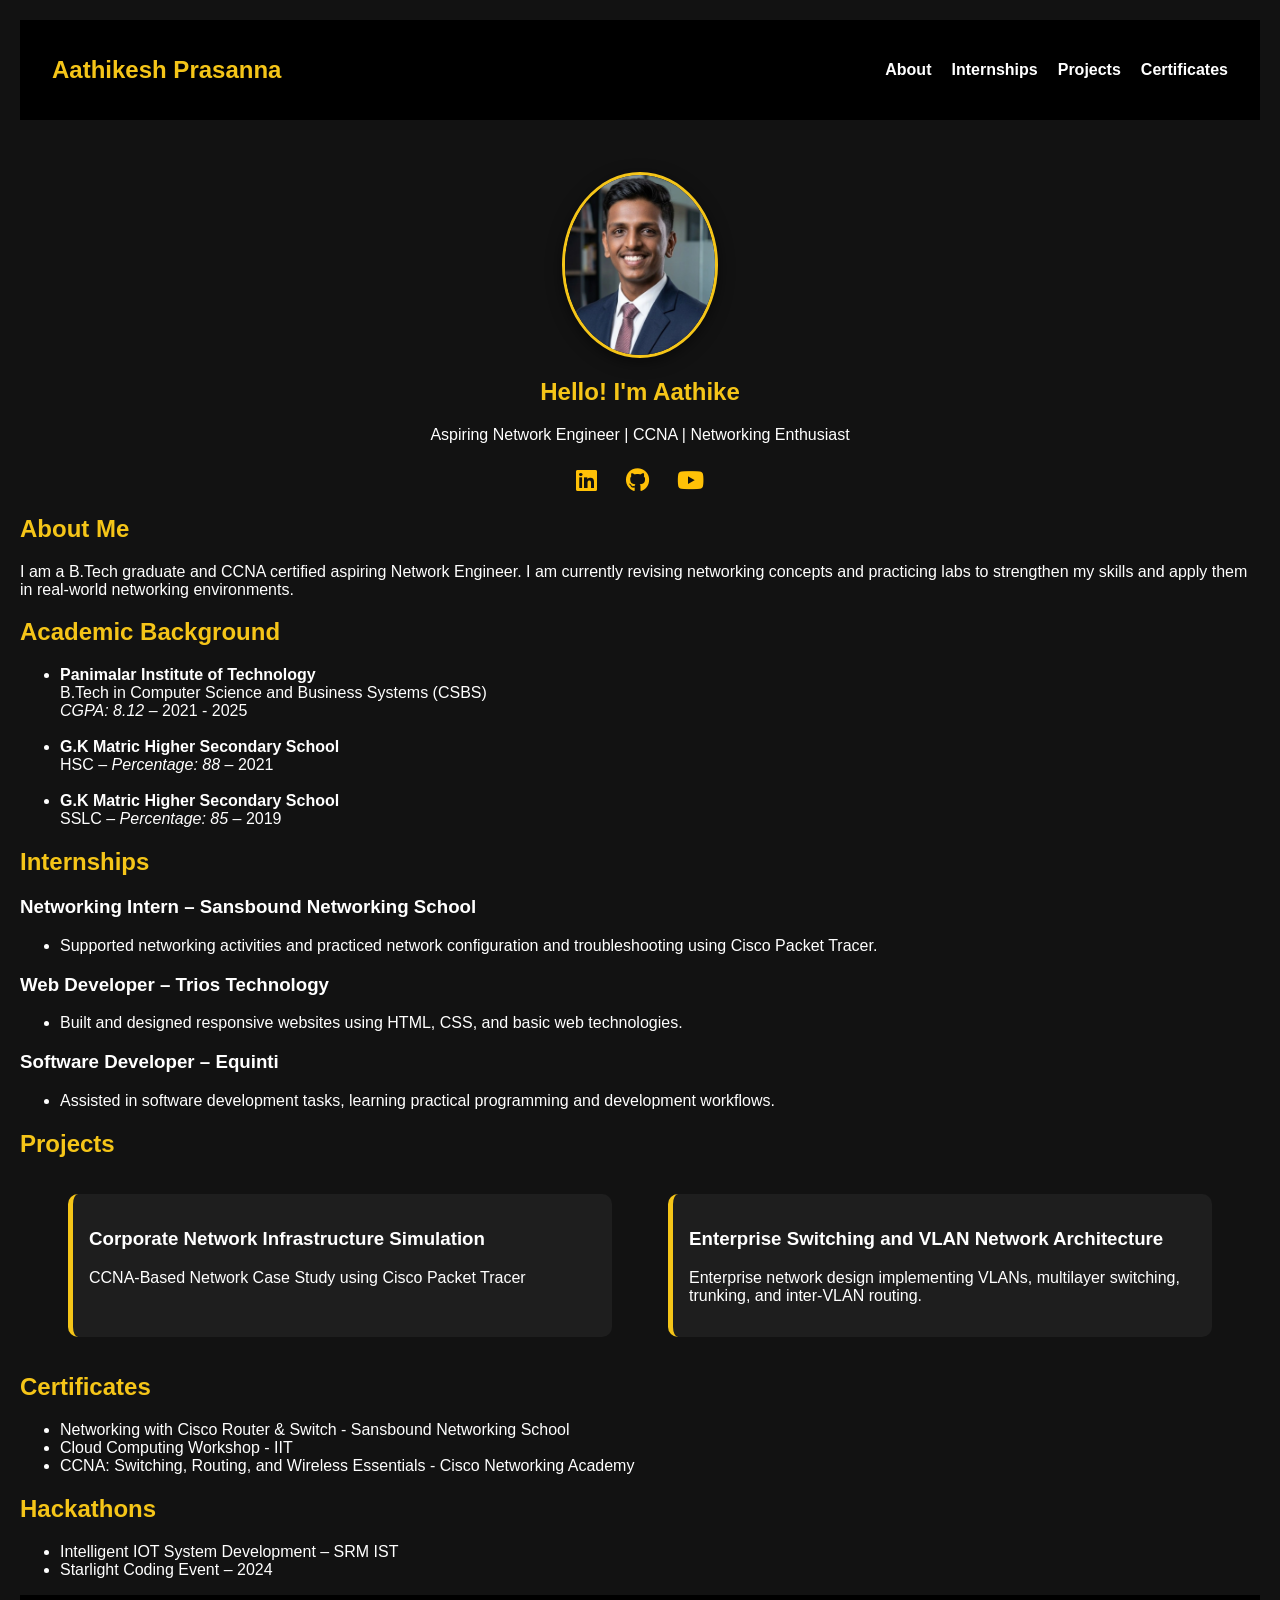
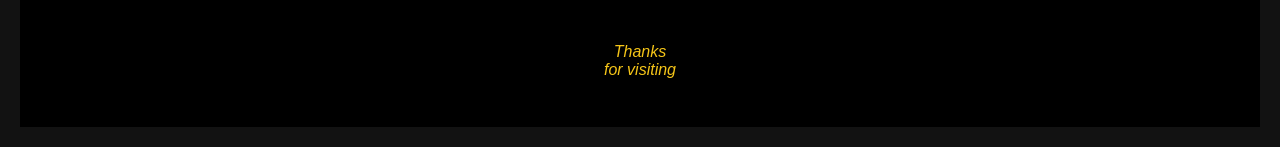
==== commit 1eada603: "Update index.html" ====
--- a/index.html
+++ b/index.html
@@ -6,11 +6,13 @@
   <title>Aathikesh Prasanna</title>
 
   <link rel="stylesheet" href="style.css" />
-  <link rel="stylesheet" href="https://cdnjs.cloudflare.com/ajax/libs/font-awesome/6.5.1/css/all.min.css">
+  <link rel="stylesheet"
+        href="https://cdnjs.cloudflare.com/ajax/libs/font-awesome/6.5.1/css/all.min.css">
 </head>
 
 <body>
 
+  <!-- HEADER -->
   <header id="header">
     <nav>
       <h1 class="logo">Aathikesh Prasanna</h1>
@@ -24,10 +26,30 @@
     </nav>
   </header>
 
+
+  <!-- INTRO -->
   <section class="intro">
 
-    <!-- New Profile Photo -->
-    <img src="./logo.png" alt="Aathikesh">
+    <!-- PROFILE PHOTO -->
+    <img
+      src="./logo.png"
+      alt="Aathikesh"
+      style="
+        width:150px !important;
+        height:180px !important;
+        max-width:150px !important;
+        max-height:180px !important;
+        min-width:150px !important;
+        min-height:180px !important;
+        object-fit:cover !important;
+        object-position:center !important;
+        border-radius:50% !important;
+        border:3px solid #f5c518 !important;
+        display:block !important;
+        margin:20px auto !important;
+        box-shadow:0 4px 15px rgba(0,0,0,0.5) !important;
+      "
+    >
 
     <h2>
       <span class="typewriter"></span>
@@ -39,19 +61,27 @@
 
   </section>
 
-  <div style="text-align:center;margin-top:-40px;">
+
+  <!-- SOCIAL LINKS -->
+  <div style="text-align:center; margin-top:-40px;">
 
     <div class="social-links">
 
-      <a href="https://www.linkedin.com/in/aathikesh17" target="_blank">
+      <a href="https://www.linkedin.com/in/aathikesh17"
+         target="_blank"
+         rel="noopener noreferrer">
         <i class="fa-brands fa-linkedin"></i>
       </a>
 
-      <a href="https://github.com/aathikesh17" target="_blank">
+      <a href="https://github.com/aathikesh17"
+         target="_blank"
+         rel="noopener noreferrer">
         <i class="fa-brands fa-github"></i>
       </a>
 
-      <a href="https://youtube.com/@networkingwithaathi?si=AWs3e5zeKzzaigZd" target="_blank">
+      <a href="https://youtube.com/@networkingwithaathi?si=AWs3e5zeKzzaigZd"
+         target="_blank"
+         rel="noopener noreferrer">
         <i class="fa-brands fa-youtube"></i>
       </a>
 
@@ -59,6 +89,8 @@
 
   </div>
 
+
+  <!-- ABOUT -->
   <section class="about" id="about">
 
     <h2>About Me</h2>
@@ -71,6 +103,8 @@
 
   </section>
 
+
+  <!-- EDUCATION -->
   <section class="education">
 
     <h2>Academic Background</h2>
@@ -79,17 +113,18 @@
 
       <li>
         <strong>Panimalar Institute of Technology</strong>
-        <br />
+        <br>
         B.Tech in Computer Science and Business Systems (CSBS)
-        <br />
-        <em>CGPA: 8.12</em> – <span class="year">2021 - 2025</span>
+        <br>
+        <em>CGPA: 8.12</em> –
+        <span class="year">2021 - 2025</span>
       </li>
 
       <br>
 
       <li>
         <strong>G.K Matric Higher Secondary School</strong>
-        <br />
+        <br>
         HSC – <em>Percentage: 88</em> –
         <span class="year">2021</span>
       </li>
@@ -98,7 +133,7 @@
 
       <li>
         <strong>G.K Matric Higher Secondary School</strong>
-        <br />
+        <br>
         SSLC – <em>Percentage: 85</em> –
         <span class="year">2019</span>
       </li>
@@ -107,6 +142,8 @@
 
   </section>
 
+
+  <!-- INTERNSHIPS -->
   <section class="internships fade-in" id="internships">
 
     <h2>Internships</h2>
@@ -120,6 +157,7 @@
       </li>
     </ul>
 
+
     <h3>Web Developer – Trios Technology</h3>
 
     <ul>
@@ -129,6 +167,7 @@
       </li>
     </ul>
 
+
     <h3>Software Developer – Equinti</h3>
 
     <ul>
@@ -140,13 +179,16 @@
 
   </section>
 
+
+  <!-- PROJECTS -->
   <section class="projects" id="projects">
 
     <h2>Projects</h2>
 
     <div class="project-grid">
 
-      <a href="Corporate Network Infrastructure Simulation.html" class="project-card">
+      <a href="Corporate Network Infrastructure Simulation.html"
+         class="project-card">
 
         <h3>
           Corporate Network Infrastructure Simulation
@@ -158,7 +200,9 @@
 
       </a>
 
-      <a href="Enterprise Switching and VLAN Network Architecture.html" class="project-card">
+
+      <a href="Enterprise Switching and VLAN Network Architecture.html"
+         class="project-card">
 
         <h3>
           Enterprise Switching and VLAN Network Architecture
@@ -175,6 +219,8 @@
 
   </section>
 
+
+  <!-- CERTIFICATES -->
   <section class="certificates fade-in" id="certificates">
 
     <h2>Certificates</h2>
@@ -199,6 +245,8 @@
 
   </section>
 
+
+  <!-- HACKATHONS -->
   <section class="certificates fade-in">
 
     <h2>Hackathons</h2>
@@ -217,6 +265,8 @@
 
   </section>
 
+
+  <!-- FOOTER -->
   <footer>
 
     <p>
@@ -227,6 +277,8 @@
 
   </footer>
 
+
+  <!-- JAVASCRIPT -->
   <script src="script.js"></script>
 
 </body>
--- a/style.css
+++ b/style.css
@@ -1,15 +1,27 @@
+/* =========================
+   GENERAL SETTINGS
+========================= */
+
 section {
-  scroll-margin-top: 100px; /* adjust based on header height */
+  scroll-margin-top: 100px;
+}
+
+html {
+  scroll-behavior: smooth;
 }
 
 body {
   font-family: 'Segoe UI', sans-serif;
   margin: 10px;
   padding: 10px;
-  scroll-behavior: smooth;
   background: #121212;
   color: white;
 }
+
+
+/* =========================
+   HEADER
+========================= */
 
 header {
   background-color: #000;
@@ -19,21 +31,23 @@
   z-index: 1000;
 }
 
-.logo {
-  color: #f5c518;
-  font-size: 1.5rem;
-}
-
 nav {
   display: flex;
   justify-content: space-between;
   align-items: center;
 }
 
+.logo {
+  color: #f5c518;
+  font-size: 1.5rem;
+}
+
 .nav-links {
   list-style: none;
   display: flex;
   gap: 20px;
+  margin: 0;
+  padding: 0;
 }
 
 .nav-links li a {
@@ -45,67 +59,74 @@
 .nav-links li a:hover {
   color: #f5c518;
 }
+
+
+/* =========================
+   INTRO / PROFILE SECTION
+========================= */
 
 .intro {
   text-align: center;
   padding: 2rem;
 }
 
-.profile-pic {
+/* Profile Photo */
+.intro img {
   width: 150px;
   height: 180px;
-  border-radius: 70%;
+  border-radius: 50%;
   border: 3px solid #f5c518;
-  object-fit: cover;            /* Crops the image neatly inside */
-  object-position: center;      /* Keeps it centered */
+  object-fit: cover;
+  object-position: center;
+  display: block;
+  margin: 20px auto;
   box-shadow: 0 4px 15px rgba(0, 0, 0, 0.5);
-  transform: scale(0.9);  /* zoomed out to 80% size */
-  transform-origin: center;
-
   transition: transform 0.3s ease, box-shadow 0.3s ease;
 }
 
-
-
-.profile-pic:hover {
-  transform: scale(1.0);
+.intro img:hover {
+  transform: scale(1.05);
   box-shadow: 0 0 20px #f5c51888;
 }
 
 
+/* =========================
+   HEADINGS
+========================= */
+
 h2 {
   color: #f5c518;
 }
 
-.project-card {
-  background: #1e1e1e;
-  margin: 1rem;
-  padding: 1rem;
-  border-left: 4px solid #f5c518;
-  transition: transform 0.3s ease;
-  border-radius: 8px;
-}
-
-.project-card:hover {
-  transform: scale(1.02);
-}
-
-footer {
+
+/* =========================
+   SOCIAL LINKS
+========================= */
+
+.social-links {
+  margin-top: 15px;
   text-align: center;
-  background: #000;
-  padding: 2rem;
-  color: #f5c518;
-}
-
-.fade-in {
-  opacity: 0;
-  transform: translateY(20px);
-  transition: opacity 0.8s ease, transform 0.8s ease;
-}
-.fade-in.appear {
-  opacity: 1;
-  transform: translateY(0);
-}
+}
+
+.social-links a {
+  color: #ffc107;
+  font-size: 24px;
+  margin: 0 12px;
+  text-decoration: none;
+  transition: 0.3s;
+  display: inline-block;
+}
+
+.social-links a:hover {
+  color: white;
+  transform: scale(1.2);
+}
+
+
+/* =========================
+   PROJECT SECTION
+========================= */
+
 .project-grid {
   display: grid;
   grid-template-columns: repeat(auto-fit, minmax(280px, 1fr));
@@ -117,34 +138,23 @@
   background: #1e1e1e;
   border-left: 5px solid #f5c518;
   padding: 1rem;
+  margin: 1rem;
   border-radius: 10px;
   text-decoration: none;
   color: white;
-  transition: transform 0.3s, box-shadow 0.3s;
+  transition: transform 0.3s ease, box-shadow 0.3s ease;
 }
 
 .project-card:hover {
   transform: scale(1.03);
   box-shadow: 0 0 10px #f5c51866;
 }
-.project-details {
-  padding: 2rem;
-  max-width: 800px;
-  margin: auto;
-  background: #181818;
-  border-radius: 10px;
-}
-
-.project-details h1 {
-  color: #f5c518;
-  margin-bottom: 1rem;
-}
-
-.project-details ul {
-  list-style-type: square;
-  padding-left: 1.5rem;
-}
-/* Project Details Page Styles */
+
+
+/* =========================
+   PROJECT DETAILS PAGE
+========================= */
+
 .project-details {
   max-width: 900px;
   margin: 2rem auto;
@@ -194,11 +204,10 @@
   color: #ffdd57;
 }
 
-/* Header back link styling */
-header {
-  padding: 1rem 2rem;
-  background-color: #000;
-}
+
+/* =========================
+   HEADER LINKS
+========================= */
 
 header a {
   color: #f5c518;
@@ -209,19 +218,82 @@
 header a:hover {
   color: #fff;
 }
-.social-links {
-  margin-top: 15px;
-}
-
-.social-links a {
-  color: #ffc107;
-  font-size: 24px;
-  margin: 0 12px;
-  text-decoration: none;
-  transition: 0.3s;
-}
-
-.social-links a:hover {
-  color: white;
-  transform: scale(1.2);
-}+
+
+/* =========================
+   FOOTER
+========================= */
+
+footer {
+  text-align: center;
+  background: #000;
+  padding: 2rem;
+  color: #f5c518;
+}
+
+
+/* =========================
+   FADE IN ANIMATION
+========================= */
+
+.fade-in {
+  opacity: 0;
+  transform: translateY(20px);
+  transition: opacity 0.8s ease, transform 0.8s ease;
+}
+
+.fade-in.appear {
+  opacity: 1;
+  transform: translateY(0);
+}
+
+
+/* =========================
+   MOBILE RESPONSIVE
+========================= */
+
+@media (max-width: 768px) {
+
+  body {
+    margin: 5px;
+    padding: 5px;
+  }
+
+  header {
+    padding: 1rem;
+  }
+
+  nav {
+    flex-direction: column;
+    gap: 15px;
+  }
+
+  .nav-links {
+    gap: 12px;
+    flex-wrap: wrap;
+    justify-content: center;
+  }
+
+  .logo {
+    font-size: 1.3rem;
+  }
+
+  .intro {
+    padding: 1.5rem;
+  }
+
+  .intro img {
+    width: 130px;
+    height: 155px;
+  }
+
+  .project-grid {
+    grid-template-columns: 1fr;
+    padding: 0 1rem;
+  }
+
+  .project-card {
+    margin: 0.5rem;
+  }
+
+}
